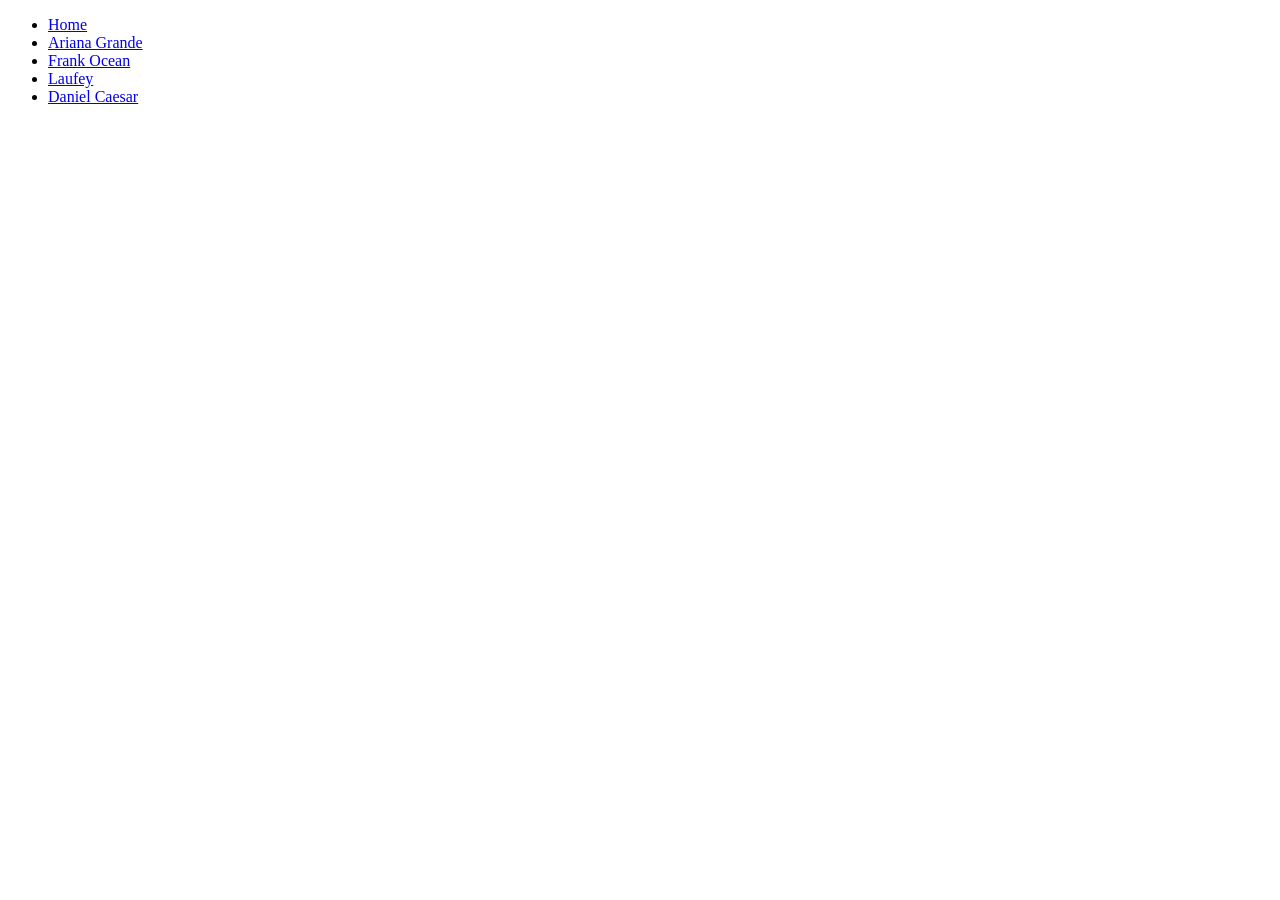
==== ArianaGrande.html @ 35bb615d "added more added four pages with all the artists i wanted a well as the css for the border dividers " ====
<!DOCTYPE html>
<html lang="en">
<head>
    <meta charset="UTF-8">
    <meta name="viewport" content="width=device-width, initial-scale=1.0">
    <title>Document</title>
</head>
<body>
    <ul>

        <li><a href="index.html">Home</a></li>
        <li><a class="active" href="ArianaGrande.html">Ariana Grande</a></li>
        <li><a href="FrankOcean.html">Frank Ocean</a></li>
        <li><a href="Laufey.html">Laufey</a></li>
        <li><a href="DanielCaesar.html">Daniel Caesar</a></li>

     </ul>
    
</body>
</html>
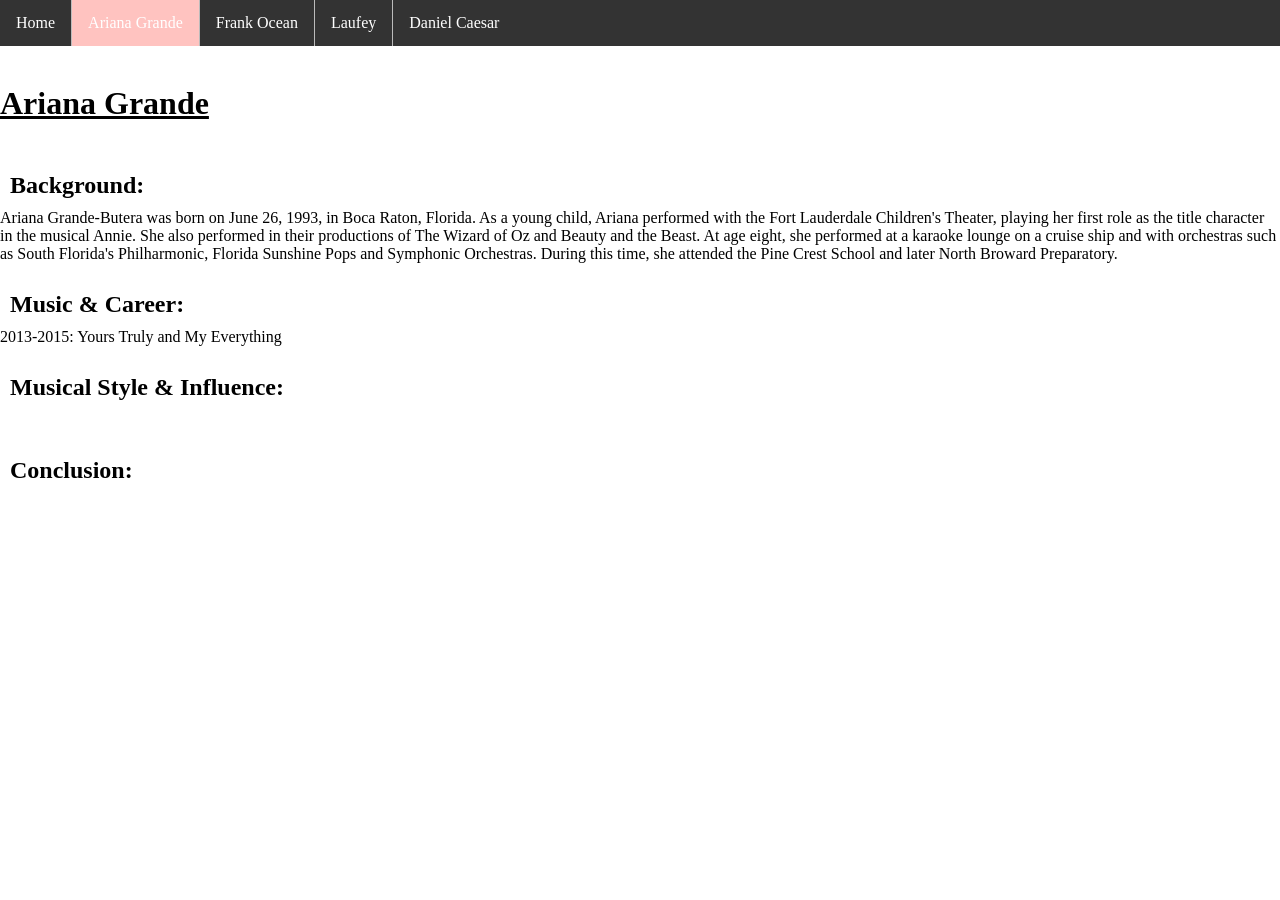
==== commit 3ec9f34d: "added more info on webpages added more info on webpages (specifically the ariana grande one an added" ====
--- a/ArianaGrande.html
+++ b/ArianaGrande.html
@@ -3,18 +3,42 @@
 <head>
     <meta charset="UTF-8">
     <meta name="viewport" content="width=device-width, initial-scale=1.0">
-    <title>Document</title>
+    <title>Ariana Grande</title>
+    <link rel="stylesheet" href="style.css">
 </head>
 <body>
     <ul>
-
         <li><a href="index.html">Home</a></li>
         <li><a class="active" href="ArianaGrande.html">Ariana Grande</a></li>
         <li><a href="FrankOcean.html">Frank Ocean</a></li>
         <li><a href="Laufey.html">Laufey</a></li>
         <li><a href="DanielCaesar.html">Daniel Caesar</a></li>
+    </ul>
+    <br>
+        <u><h1>Ariana Grande</h1></u>
+    <br>
 
-     </ul>
-    
+        <h2>Background:</h2>
+    Ariana Grande-Butera was born on June 26, 1993, in Boca Raton, Florida.
+    As a young child, Ariana performed with the Fort Lauderdale Children's Theater, playing her first role as the title character in the musical Annie. 
+    She also performed in their productions of The Wizard of Oz and Beauty and the Beast. At age eight, she performed at a karaoke lounge on a cruise ship and with orchestras such as South Florida's Philharmonic, Florida Sunshine Pops and Symphonic Orchestras. 
+    During this time, she attended the Pine Crest School and later North Broward Preparatory.
+    <br>
+    <br>
+        <h2>Music & Career:</h2>
+    2013-2015: Yours Truly and My Everything
+    <br>
+
+    <br>
+        <h2>Musical Style & Influence:</h2>
+    <br>
+    <br>
+
+
+        <h2>Conclusion:</h2>
+    <br>
+    <br>
+
+
 </body>
 </html>
--- a/style.css
+++ b/style.css
@@ -0,0 +1,48 @@
+body {
+  margin: 0;
+  padding: 0;
+}
+
+
+h2, p {
+  margin: 10px;
+}
+
+
+ul {
+  list-style-type: none;
+  margin: 0;
+  padding: 0;
+  overflow: hidden;
+  background-color: #333333;
+}
+
+
+ul li {
+  float: left;
+  border-right:1px solid #bbbbbb;
+}
+
+
+ul li:last-child {
+  border-right: none;
+}
+
+
+ul li a {
+  display: block;
+  color: white;
+  text-align: center;
+  padding: 14px 16px;
+  text-decoration: none;
+}
+
+
+ul li a:hover:not(.active) {
+  background-color: #ff9999;
+}
+
+
+ul li a.active {
+  background-color: #ffc3c0;
+}
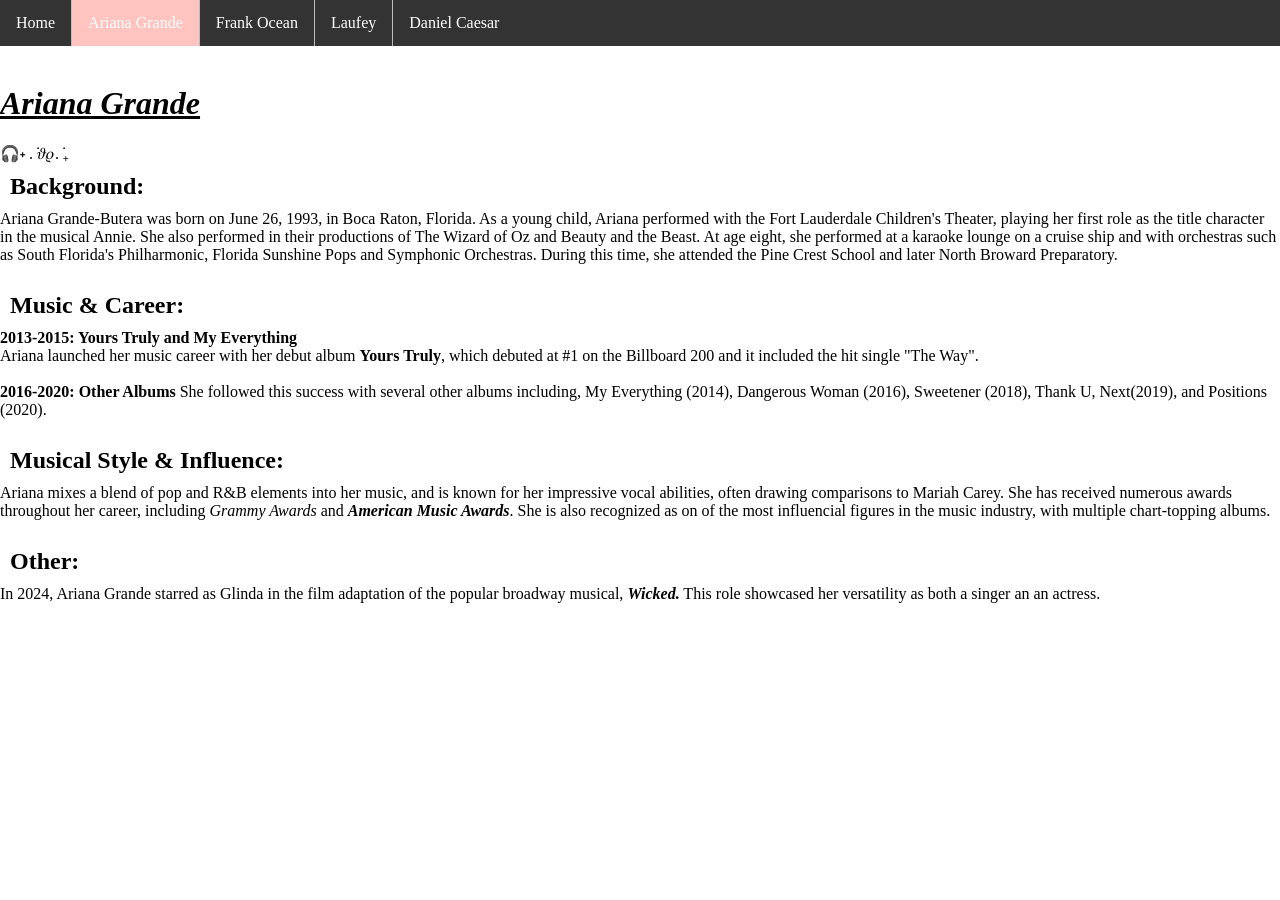
==== commit 50cd44d3: "added more writing added more writing to the seperate webpages under the categories talking more abt" ====
--- a/ArianaGrande.html
+++ b/ArianaGrande.html
@@ -15,7 +15,7 @@
         <li><a href="DanielCaesar.html">Daniel Caesar</a></li>
     </ul>
     <br>
-        <u><h1>Ariana Grande</h1></u>
+        <i><u><h1>Ariana Grande</h1></u></i>🎧˖ . ݁𝜗𝜚. ݁₊
     <br>
 
         <h2>Background:</h2>
@@ -26,19 +26,36 @@
     <br>
     <br>
         <h2>Music & Career:</h2>
-    2013-2015: Yours Truly and My Everything
+    <b>2013-2015: Yours Truly and My Everything</b>
     <br>
-
+    Ariana launched her music career with her debut album <b>Yours Truly</b>,
+    which debuted at #1 on the Billboard 200 and it included the hit single "The Way". 
+    <br>
+    <br>
+    <b>2016-2020: Other Albums</b>
+    She followed this success with several other albums including, My Everything (2014), 
+    Dangerous Woman (2016), Sweetener (2018), Thank U, Next(2019), and Positions (2020).
+    <br>
     <br>
         <h2>Musical Style & Influence:</h2>
+    Ariana mixes a blend of pop and R&B elements into her music, and is known for her impressive vocal abilities, often drawing comparisons to Mariah Carey.
+    She has received numerous awards throughout her career, including </b><i>Grammy Awards</i></b> and <b><i>American Music Awards</i></b>. 
+    She is also recognized as on of the most influencial figures in the music industry, with multiple chart-topping albums.
+    <br>
+    <br>
+        <h2>Other:</h2>
+    In 2024, Ariana Grande starred as Glinda in the film adaptation of the popular broadway musical, <b><i>Wicked.</i></b>
+    This role showcased her versatility as both a singer an an actress.
     <br>
     <br>
 
 
-        <h2>Conclusion:</h2>
-    <br>
-    <br>
 
+
+
+
+
+    
 
 </body>
 </html>
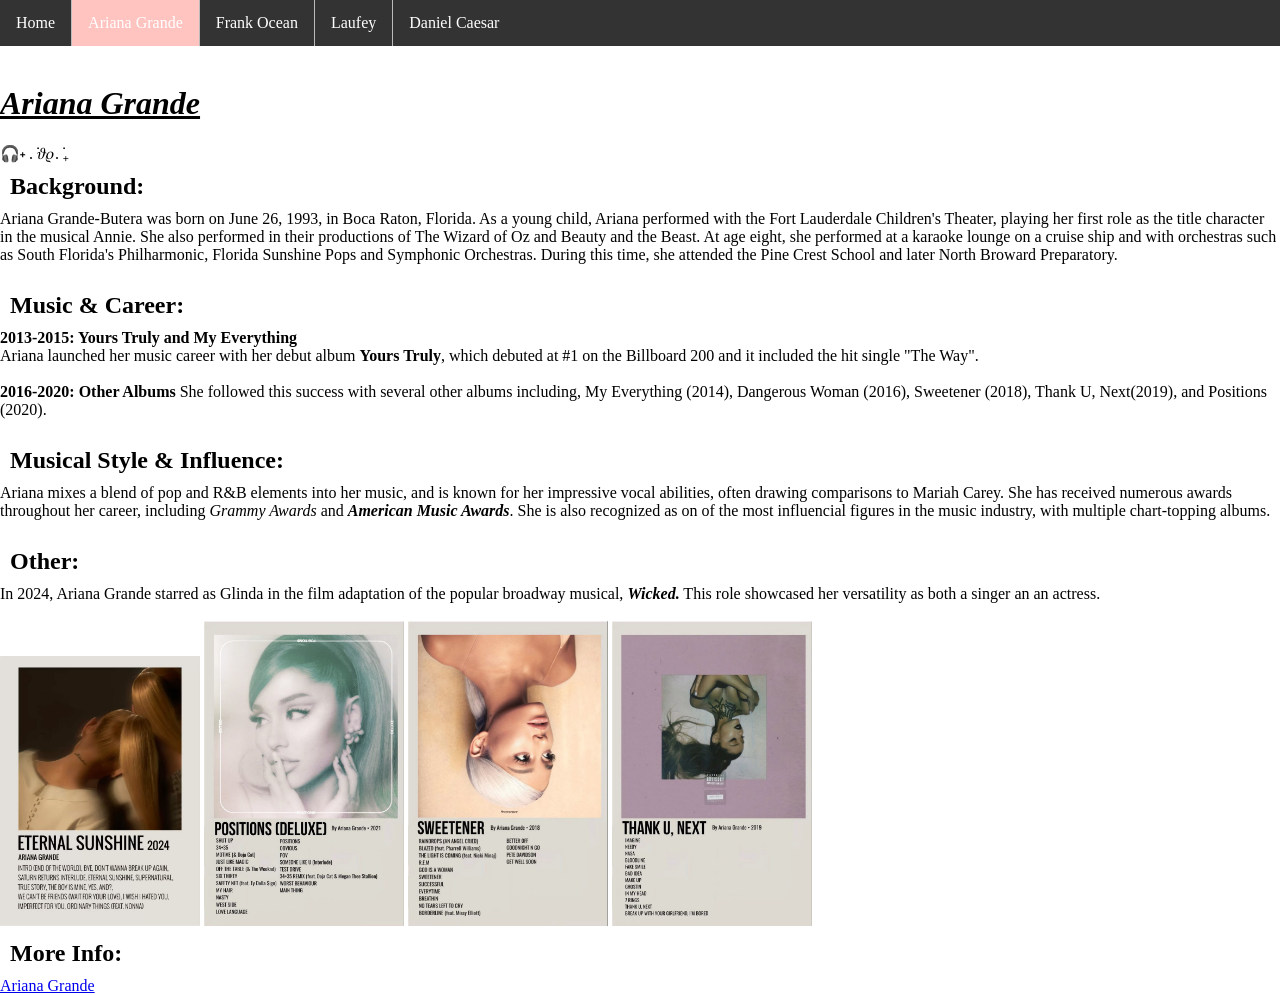
==== commit c35be77d: "added images added images for each webpage, ariana grande, frank, daniel, laufey and the home page. " ====
--- a/ArianaGrande.html
+++ b/ArianaGrande.html
@@ -49,13 +49,13 @@
     <br>
     <br>
 
+    <img src="eternalsunshine.jpg" width= "200px">
+    <img src="positions (deluxe).jpg" width= "200px">
+    <img src="sweetener.jpg" width= "200px">
+    <img src="thankunext.jpg" width= "200px">
 
-
-
-
-
-
-    
+    <h2>More Info:</h2>
+    <a href="https://en.wikipedia.org/wiki/Ariana_Grande_discography" target="_blank">Ariana Grande</a>
 
 </body>
 </html>
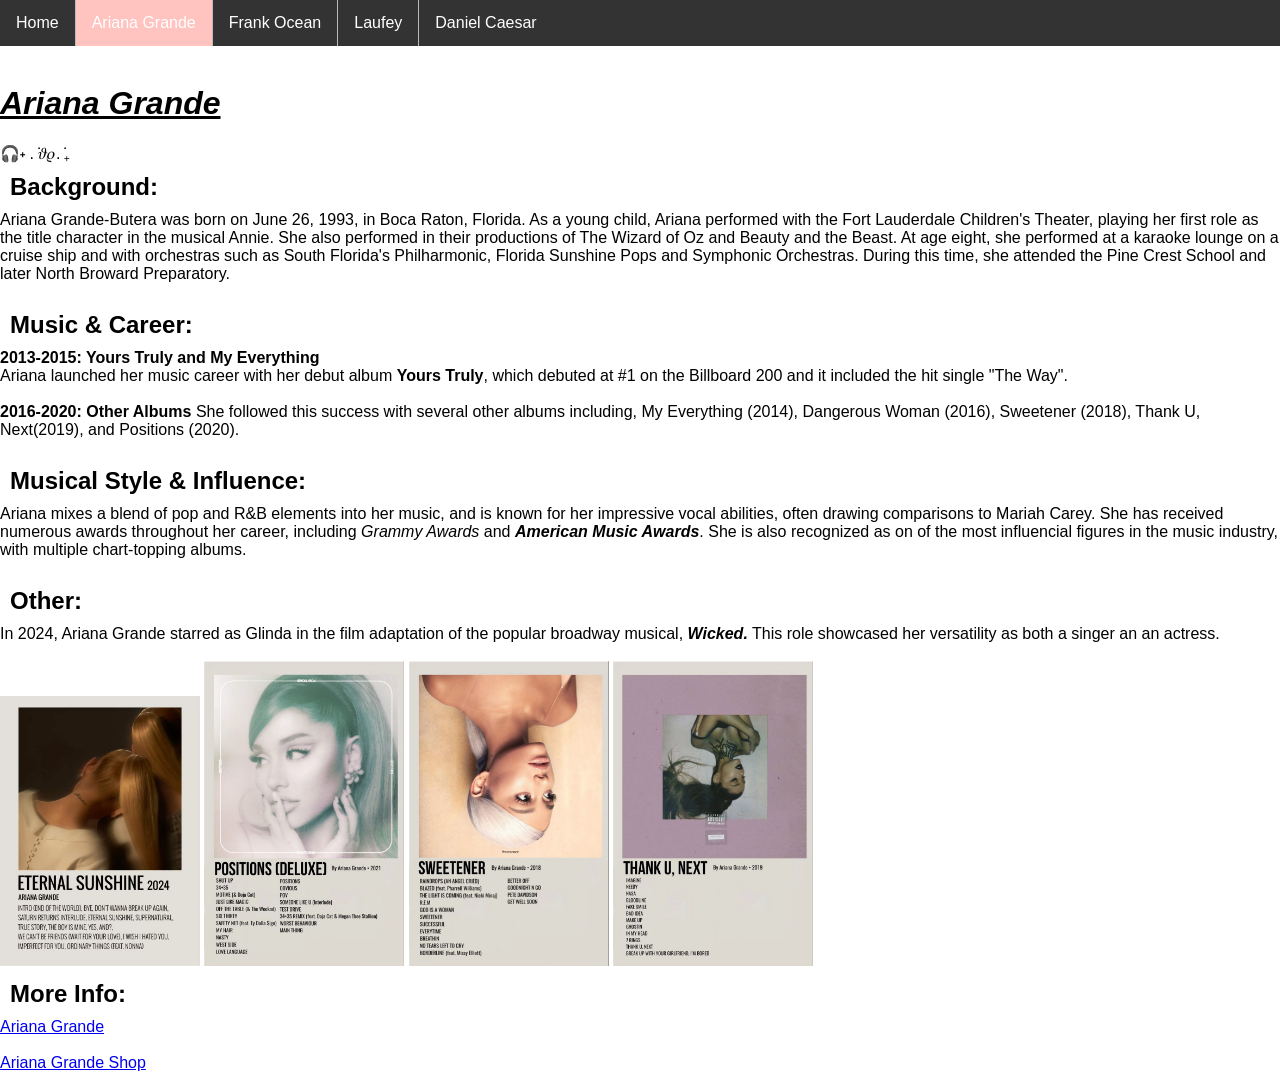
==== commit 5bcda212: "added font/ links added font to whole website along with links for each webpage" ====
--- a/ArianaGrande.html
+++ b/ArianaGrande.html
@@ -56,6 +56,9 @@
 
     <h2>More Info:</h2>
     <a href="https://en.wikipedia.org/wiki/Ariana_Grande_discography" target="_blank">Ariana Grande</a>
+    <br>
+    <br>
+    <a href="https://shop.arianagrande.com/" target="_blank">Ariana Grande Shop</a>
 
 </body>
 </html>
--- a/style.css
+++ b/style.css
@@ -1,8 +1,15 @@
+@font-face {
+    font-family: "MyFont";
+    src: url("Lovely\ Rose.otf") format("opentype");
+    font-weight: normal;
+    font-style: normal;
+}
+
 body {
   margin: 0;
   padding: 0;
+  font-family: "MyFont", sans-serif;
 }
-
 
 h2, p {
   margin: 10px;
